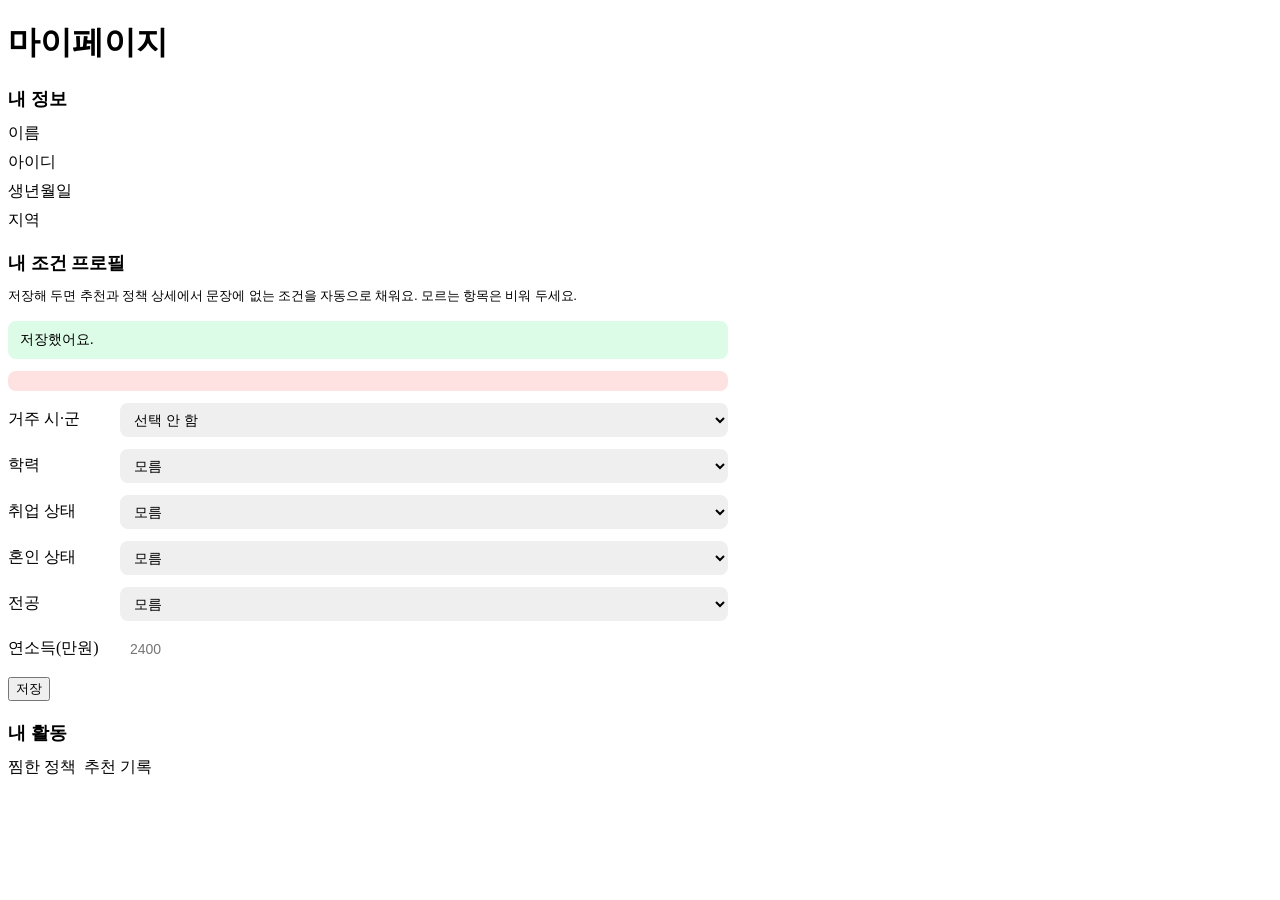
==== src/main/resources/templates/mypage/index.html @ e2826349 "feat: 마이페이지 + 내 조건 프로필 저장 (/mypage, /mypage/profile)" ====
<!DOCTYPE html>
<html lang="ko" xmlns:th="http://www.thymeleaf.org">
<head>
    <meta charset="UTF-8">
    <title>마이페이지 | YouthCompass</title>
    <th:block th:replace="~{fragments/layout :: assets}"></th:block>
    <style>
        .mypage { display: grid; gap: 20px; max-width: 720px; }
        .mypage h2 { margin: 0 0 12px; font-size: 18px; }
        .info { display: grid; grid-template-columns: 100px 1fr; gap: 8px 12px; margin: 0; }
        .info dt { color: var(--color-muted); }
        .info dd { margin: 0; }
        .help { color: var(--color-muted); font-size: 13px; margin: 0 0 16px; }
        .form-row { display: grid; grid-template-columns: 100px 1fr; align-items: center; gap: 12px; margin-bottom: 12px; }
        .form-row select, .form-row input {
            padding: 8px 10px; border: 1px solid var(--color-border); border-radius: 8px; font-size: 14px;
        }
        .notice { padding: 10px 12px; border-radius: 8px; font-size: 14px; margin-bottom: 12px; }
        .notice-ok { background: #dcfce7; color: var(--color-ok); }
        .notice-error { background: #fee2e2; color: var(--color-no); }
        .links { display: flex; gap: 8px; flex-wrap: wrap; }
    </style>
</head>
<body>
<header th:replace="~{fragments/layout :: header}"></header>

<main class="container page">
    <h1>마이페이지</h1>

    <div class="mypage">

        <!-- 내 정보 -->
        <section class="card">
            <h2>내 정보</h2>
            <dl class="info">
                <dt>이름</dt>
                <dd th:text="${member.memberName}"></dd>
                <dt>아이디</dt>
                <dd th:text="${member.memberLoginId}"></dd>
                <dt>생년월일</dt>
                <dd th:text="${member.memberBirth} ?: '-'"></dd>
                <dt>지역</dt>
                <dd th:text="${regionName} ?: '-'"></dd>
            </dl>
        </section>

        <!-- 내 조건 프로필 -->
        <section class="card">
            <h2>내 조건 프로필</h2>
            <p class="help">저장해 두면 추천과 정책 상세에서 문장에 없는 조건을 자동으로 채워요. 모르는 항목은 비워 두세요.</p>

            <div th:if="${profileSaved}" class="notice notice-ok">저장했어요.</div>
            <div th:if="${profileError}" class="notice notice-error" th:text="${profileError}"></div>

            <form th:action="@{/mypage/profile}" th:object="${profileForm}" method="post">

                <div class="form-row">
                    <label for="sigunguCode">거주 시·군</label>
                    <select th:field="*{sigunguCode}">
                        <option value="">선택 안 함</option>
                        <optgroup th:each="g : ${sigunguGroups}" th:label="${g.sidoName()}">
                            <option th:each="u : ${g.units()}"
                                    th:value="${u.unitCode()}"
                                    th:text="${u.unitName()}"></option>
                        </optgroup>
                    </select>
                </div>

                <div class="form-row">
                    <label for="school">학력</label>
                    <select th:field="*{school}">
                        <option value="">모름</option>
                        <option th:each="o : ${schoolOptions}" th:value="${o}" th:text="${o.description}"></option>
                    </select>
                </div>

                <div class="form-row">
                    <label for="job">취업 상태</label>
                    <select th:field="*{job}">
                        <option value="">모름</option>
                        <option th:each="o : ${jobOptions}" th:value="${o}" th:text="${o.description}"></option>
                    </select>
                </div>

                <div class="form-row">
                    <label for="marriage">혼인 상태</label>
                    <select th:field="*{marriage}">
                        <option value="">모름</option>
                        <option th:each="o : ${marriageOptions}" th:value="${o}" th:text="${o.description}"></option>
                    </select>
                </div>

                <div class="form-row">
                    <label for="major">전공</label>
                    <select th:field="*{major}">
                        <option value="">모름</option>
                        <option th:each="o : ${majorOptions}" th:value="${o}" th:text="${o.description}"></option>
                    </select>
                </div>

                <div class="form-row">
                    <label for="annualIncome">연소득(만원)</label>
                    <input type="number" min="0" th:field="*{annualIncome}" placeholder="2400">
                </div>

                <button type="submit" class="btn btn-primary">저장</button>
            </form>
        </section>

        <!-- 내 활동 (찜·추천 기록 화면은 친구 담당, 여기서는 링크만) -->
        <section class="card">
            <h2>내 활동</h2>
            <div class="links">
                <a class="btn" th:href="@{/mypage/bookmarks}">찜한 정책</a>
                <a class="btn" th:href="@{/mypage/history}">추천 기록</a>
            </div>
        </section>

    </div>
</main>

<footer th:replace="~{fragments/layout :: footer}"></footer>
</body>
</html>
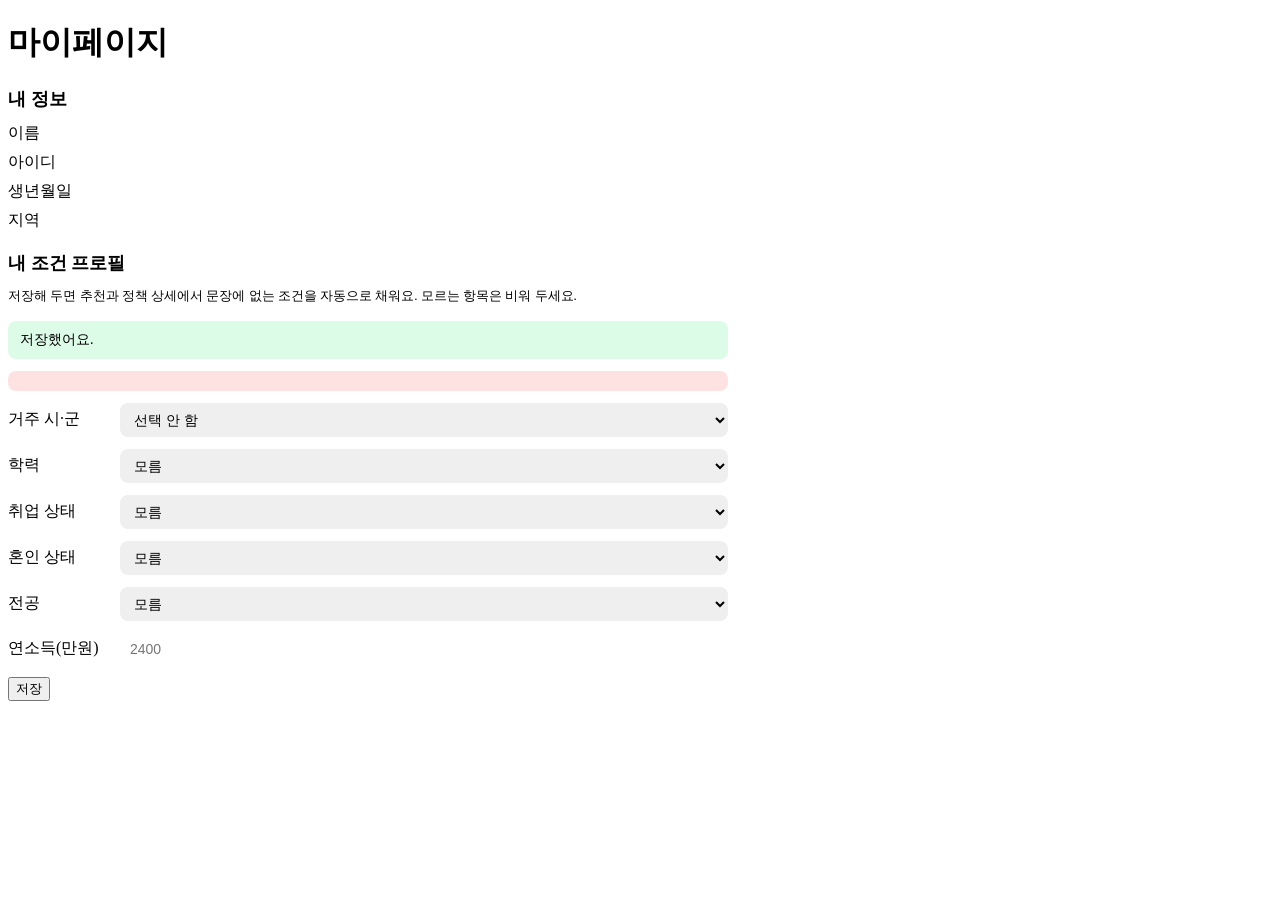
==== commit a1925bb5: "feat: 찜한 정책·추천 기록 링크를 상단 바로 이동 (마이페이지 내 활동 카드 제거) Co-Authored-By: Claude Opus 5.5 <noreply@anthropic" ====
--- a/src/main/resources/templates/mypage/index.html
+++ b/src/main/resources/templates/mypage/index.html
@@ -18,7 +18,6 @@
         .notice { padding: 10px 12px; border-radius: 8px; font-size: 14px; margin-bottom: 12px; }
         .notice-ok { background: #dcfce7; color: var(--color-ok); }
         .notice-error { background: #fee2e2; color: var(--color-no); }
-        .links { display: flex; gap: 8px; flex-wrap: wrap; }
     </style>
 </head>
 <body>
@@ -107,15 +106,6 @@
             </form>
         </section>
 
-        <!-- 내 활동 (찜·추천 기록 화면은 친구 담당, 여기서는 링크만) -->
-        <section class="card">
-            <h2>내 활동</h2>
-            <div class="links">
-                <a class="btn" th:href="@{/mypage/bookmarks}">찜한 정책</a>
-                <a class="btn" th:href="@{/mypage/history}">추천 기록</a>
-            </div>
-        </section>
-
     </div>
 </main>
 
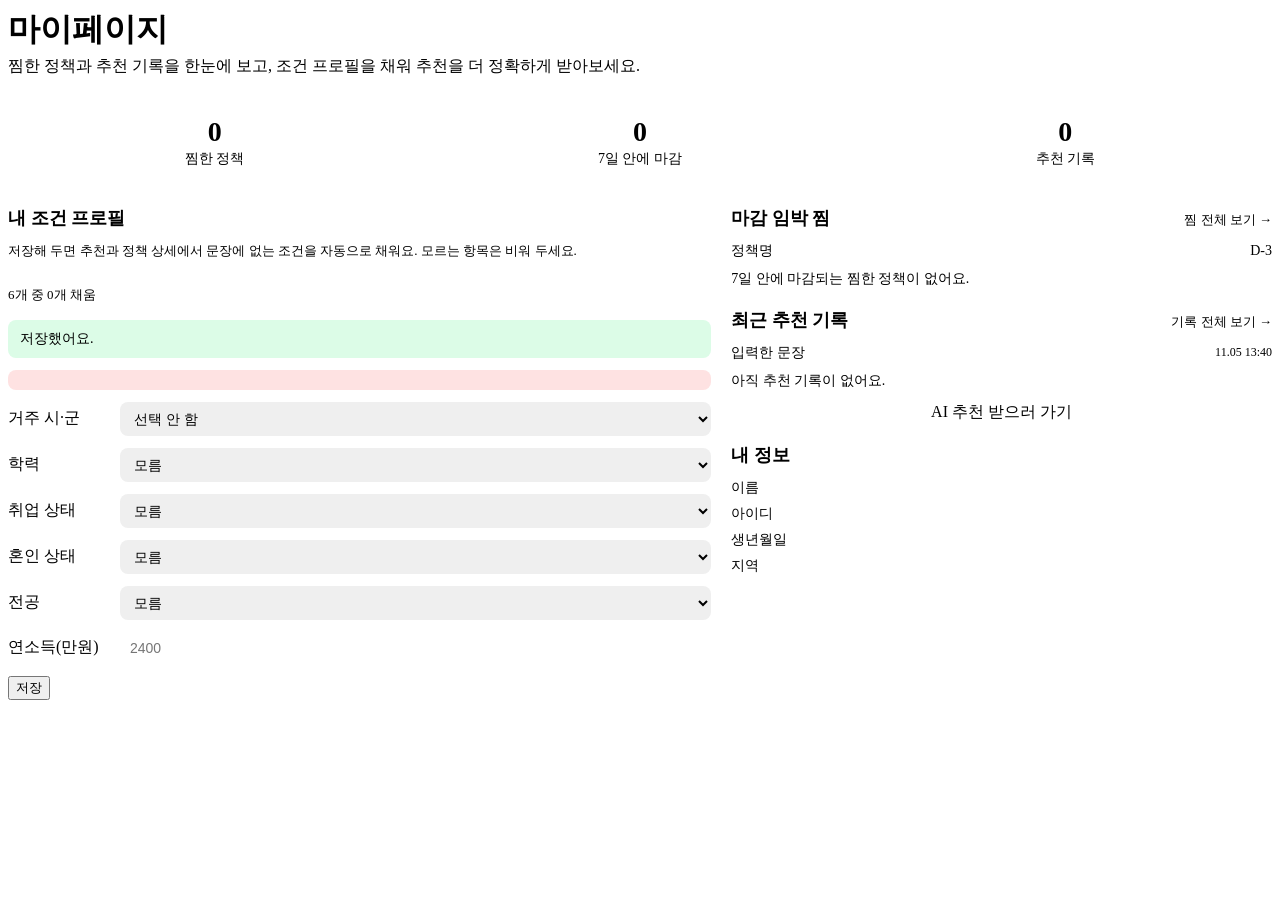
==== commit a518ceb9: "feat: 마이페이지에 내 활동 요약 추가 (찜·7일 내 마감·추천 기록 수, 마감 임박 찜, 최근 추천 기록) - 상단 요약 3칸: 찜한 정책 / 7일 안에 마감 / 추천 기록 " ====
--- a/src/main/resources/templates/mypage/index.html
+++ b/src/main/resources/templates/mypage/index.html
@@ -5,12 +5,33 @@
     <title>마이페이지 | YouthCompass</title>
     <th:block th:replace="~{fragments/layout :: assets}"></th:block>
     <style>
-        .mypage { display: grid; gap: 20px; max-width: 720px; }
+        .greeting { margin: 0 0 4px; }
+        .greeting-sub { margin: 0 0 20px; color: var(--color-muted); }
+
+        /* 요약 숫자 3칸 (누르면 각 목록으로) */
+        .stats { display: grid; grid-template-columns: repeat(3, 1fr); gap: 12px; margin-bottom: 20px; }
+        .stat { display: block; color: var(--color-text); text-align: center; padding: 18px 12px; }
+        .stat:hover { text-decoration: none; box-shadow: 0 6px 20px rgba(0, 0, 0, 0.12); }
+        .stat .num { display: block; font-size: 28px; font-weight: 700; color: var(--color-primary); line-height: 1.2; }
+        .stat .num.warn { color: var(--color-unknown); }
+        .stat .label { color: var(--color-muted); font-size: 14px; }
+
+        /* 왼쪽: 조건 프로필 / 오른쪽: 활동·내 정보 */
+        .mypage { display: grid; grid-template-columns: 1.3fr 1fr; gap: 20px; align-items: start; }
+        .side { display: grid; gap: 20px; }
         .mypage h2 { margin: 0 0 12px; font-size: 18px; }
-        .info { display: grid; grid-template-columns: 100px 1fr; gap: 8px 12px; margin: 0; }
+        .section-head { display: flex; justify-content: space-between; align-items: baseline; }
+        .section-head a { font-size: 13px; }
+
+        .info { display: grid; grid-template-columns: 90px 1fr; gap: 8px 12px; margin: 0; font-size: 14px; }
         .info dt { color: var(--color-muted); }
         .info dd { margin: 0; }
-        .help { color: var(--color-muted); font-size: 13px; margin: 0 0 16px; }
+
+        .help { color: var(--color-muted); font-size: 13px; margin: 0 0 12px; }
+        .progress { height: 8px; background: var(--color-border); border-radius: 999px; overflow: hidden; margin: 0 0 6px; }
+        .progress .bar { height: 100%; background: var(--color-primary); }
+        .progress-text { font-size: 13px; color: var(--color-muted); margin: 0 0 16px; }
+
         .form-row { display: grid; grid-template-columns: 100px 1fr; align-items: center; gap: 12px; margin-bottom: 12px; }
         .form-row select, .form-row input {
             padding: 8px 10px; border: 1px solid var(--color-border); border-radius: 8px; font-size: 14px;
@@ -18,35 +39,61 @@
         .notice { padding: 10px 12px; border-radius: 8px; font-size: 14px; margin-bottom: 12px; }
         .notice-ok { background: #dcfce7; color: var(--color-ok); }
         .notice-error { background: #fee2e2; color: var(--color-no); }
+
+        /* 요약 목록 (마감 임박 찜·최근 추천 기록) */
+        .mini-list { list-style: none; margin: 0; padding: 0; }
+        .mini-list li { display: flex; justify-content: space-between; align-items: center; gap: 8px;
+            padding: 10px 0; border-top: 1px solid var(--color-border); font-size: 14px; }
+        .mini-list li:first-child { border-top: none; padding-top: 0; }
+        .mini-list .title { flex: 1; overflow: hidden; text-overflow: ellipsis; white-space: nowrap; color: var(--color-text); }
+        .mini-list .date { color: var(--color-muted); font-size: 12px; white-space: nowrap; }
+        .empty { color: var(--color-muted); font-size: 14px; margin: 0; }
+        .cta { display: block; text-align: center; margin-top: 12px; }
+
+        @media (max-width: 760px) {
+            .mypage { grid-template-columns: 1fr; }
+            .stats { gap: 8px; }
+            .stat .num { font-size: 22px; }
+            .stat .label { font-size: 12px; }
+        }
     </style>
 </head>
 <body>
 <header th:replace="~{fragments/layout :: header}"></header>
 
 <main class="container page">
-    <h1>마이페이지</h1>
+    <h1 class="greeting" th:text="${member.memberName} + '님의 마이페이지'">마이페이지</h1>
+    <p class="greeting-sub">찜한 정책과 추천 기록을 한눈에 보고, 조건 프로필을 채워 추천을 더 정확하게 받아보세요.</p>
+
+    <!-- 요약 숫자 -->
+    <div class="stats">
+        <a class="card stat" th:href="@{/mypage/bookmarks}">
+            <span class="num" th:text="${bookmarkCount}">0</span>
+            <span class="label">찜한 정책</span>
+        </a>
+        <a class="card stat" th:href="@{/mypage/bookmarks}">
+            <span class="num" th:classappend="${closingSoonCount > 0} ? 'warn'" th:text="${closingSoonCount}">0</span>
+            <span class="label">7일 안에 마감</span>
+        </a>
+        <a class="card stat" th:href="@{/mypage/history}">
+            <span class="num" th:text="${historyCount}">0</span>
+            <span class="label">추천 기록</span>
+        </a>
+    </div>
 
     <div class="mypage">
 
-        <!-- 내 정보 -->
-        <section class="card">
-            <h2>내 정보</h2>
-            <dl class="info">
-                <dt>이름</dt>
-                <dd th:text="${member.memberName}"></dd>
-                <dt>아이디</dt>
-                <dd th:text="${member.memberLoginId}"></dd>
-                <dt>생년월일</dt>
-                <dd th:text="${member.memberBirth} ?: '-'"></dd>
-                <dt>지역</dt>
-                <dd th:text="${regionName} ?: '-'"></dd>
-            </dl>
-        </section>
-
-        <!-- 내 조건 프로필 -->
+        <!-- 왼쪽: 내 조건 프로필 -->
         <section class="card">
             <h2>내 조건 프로필</h2>
             <p class="help">저장해 두면 추천과 정책 상세에서 문장에 없는 조건을 자동으로 채워요. 모르는 항목은 비워 두세요.</p>
+
+            <!-- 채운 정도: 많이 채울수록 "확인 필요" 조건이 줄어듦 -->
+            <div class="progress">
+                <div class="bar" th:style="'width:' + ${profileForm.filledCount() * 100 / profileTotal} + '%'"></div>
+            </div>
+            <p class="progress-text"
+               th:text="${profileTotal} + '개 중 ' + ${profileForm.filledCount()} + '개 채움 · 많이 채울수록 확인 필요 조건이 줄어요'">6개 중 0개 채움</p>
 
             <div th:if="${profileSaved}" class="notice notice-ok">저장했어요.</div>
             <div th:if="${profileError}" class="notice notice-error" th:text="${profileError}"></div>
@@ -106,9 +153,60 @@
             </form>
         </section>
 
+        <!-- 오른쪽: 내 활동 + 내 정보 -->
+        <div class="side">
+
+            <!-- 7일 안에 마감되는 찜 (마감 가까운 순) -->
+            <section class="card">
+                <div class="section-head">
+                    <h2>마감 임박 찜</h2>
+                    <a th:href="@{/mypage/bookmarks}">찜 전체 보기 →</a>
+                </div>
+                <ul class="mini-list" th:if="${!#lists.isEmpty(closingSoon)}">
+                    <li th:each="p : ${closingSoon}">
+                        <a class="title" th:href="@{/policies/{id}(id=${p.policyId})}" th:text="${p.policyName}">정책명</a>
+                        <span class="badge badge-unknown" th:text="${p.deadlineLabel}">D-3</span>
+                    </li>
+                </ul>
+                <p class="empty" th:if="${#lists.isEmpty(closingSoon)}">7일 안에 마감되는 찜한 정책이 없어요.</p>
+            </section>
+
+            <!-- 최근 추천 기록 -->
+            <section class="card">
+                <div class="section-head">
+                    <h2>최근 추천 기록</h2>
+                    <a th:href="@{/mypage/history}">기록 전체 보기 →</a>
+                </div>
+                <ul class="mini-list" th:if="${!#lists.isEmpty(recentHistories)}">
+                    <li th:each="h : ${recentHistories}">
+                        <a class="title" th:href="@{/mypage/history/{id}(id=${h.historyId})}"
+                           th:text="${h.sentence != null} ? ${h.sentence} : '(입력 문장 없음)'">입력한 문장</a>
+                        <span class="date" th:text="${#temporals.format(h.createdAt, 'MM.dd HH:mm')}">11.05 13:40</span>
+                    </li>
+                </ul>
+                <p class="empty" th:if="${#lists.isEmpty(recentHistories)}">아직 추천 기록이 없어요.</p>
+                <a class="btn btn-primary cta" th:href="@{/policy/recommend}">AI 추천 받으러 가기</a>
+            </section>
+
+            <!-- 내 정보 -->
+            <section class="card">
+                <h2>내 정보</h2>
+                <dl class="info">
+                    <dt>이름</dt>
+                    <dd th:text="${member.memberName}"></dd>
+                    <dt>아이디</dt>
+                    <dd th:text="${member.memberLoginId}"></dd>
+                    <dt>생년월일</dt>
+                    <dd th:text="${member.memberBirth} ?: '-'"></dd>
+                    <dt>지역</dt>
+                    <dd th:text="${regionName} ?: '-'"></dd>
+                </dl>
+            </section>
+        </div>
+
     </div>
 </main>
 
 <footer th:replace="~{fragments/layout :: footer}"></footer>
 </body>
-</html>+</html>
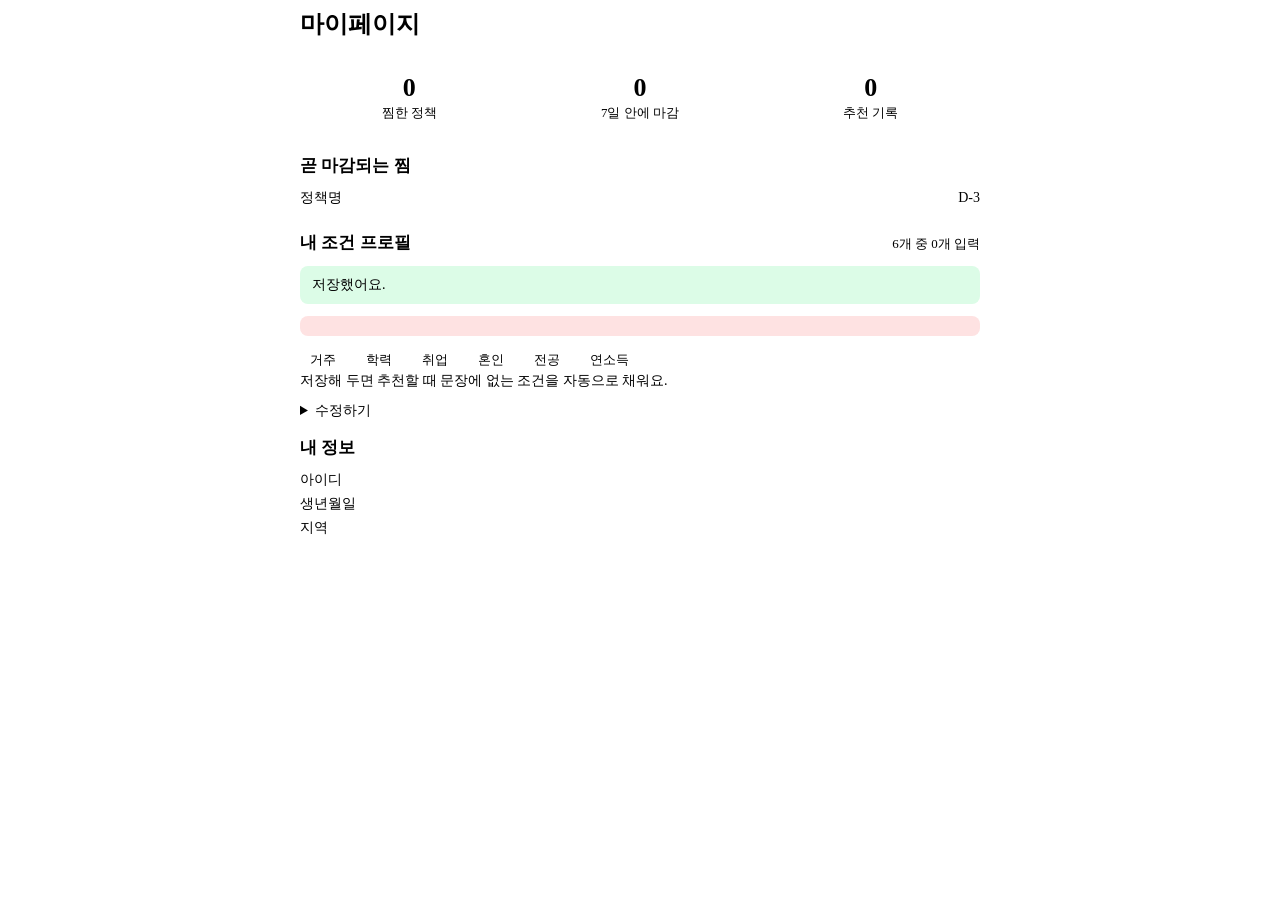
==== commit e269c956: "refactor: 마이페이지 단순화(1단·접는 프로필 폼) + 휴대폰 화면 대응 - 마이페이지: 요약 3칸 → 곧 마감되는 찜(있을 때만) → 조건 프로필 → 내 정보 1단 배치 " ====
--- a/src/main/resources/templates/mypage/index.html
+++ b/src/main/resources/templates/mypage/index.html
@@ -5,56 +5,61 @@
     <title>마이페이지 | YouthCompass</title>
     <th:block th:replace="~{fragments/layout :: assets}"></th:block>
     <style>
-        .greeting { margin: 0 0 4px; }
-        .greeting-sub { margin: 0 0 20px; color: var(--color-muted); }
-
-        /* 요약 숫자 3칸 (누르면 각 목록으로) */
-        .stats { display: grid; grid-template-columns: repeat(3, 1fr); gap: 12px; margin-bottom: 20px; }
-        .stat { display: block; color: var(--color-text); text-align: center; padding: 18px 12px; }
+        /* 1단 배치 (넓은 화면에서도 가운데 한 줄) */
+        .mypage { max-width: 680px; margin: 0 auto; display: grid; gap: 16px; }
+        .mypage h1 { margin: 0; font-size: 24px; }
+        .mypage h2 { margin: 0 0 12px; font-size: 17px; }
+
+        /* 요약 3칸 (누르면 각 목록으로) */
+        .stats { display: grid; grid-template-columns: repeat(3, 1fr); gap: 12px; }
+        .stat { display: block; color: var(--color-text); text-align: center; padding: 16px 8px; }
         .stat:hover { text-decoration: none; box-shadow: 0 6px 20px rgba(0, 0, 0, 0.12); }
-        .stat .num { display: block; font-size: 28px; font-weight: 700; color: var(--color-primary); line-height: 1.2; }
+        .stat .num { display: block; font-size: 26px; font-weight: 700; color: var(--color-primary); line-height: 1.2; }
         .stat .num.warn { color: var(--color-unknown); }
-        .stat .label { color: var(--color-muted); font-size: 14px; }
-
-        /* 왼쪽: 조건 프로필 / 오른쪽: 활동·내 정보 */
-        .mypage { display: grid; grid-template-columns: 1.3fr 1fr; gap: 20px; align-items: start; }
-        .side { display: grid; gap: 20px; }
-        .mypage h2 { margin: 0 0 12px; font-size: 18px; }
-        .section-head { display: flex; justify-content: space-between; align-items: baseline; }
-        .section-head a { font-size: 13px; }
-
-        .info { display: grid; grid-template-columns: 90px 1fr; gap: 8px 12px; margin: 0; font-size: 14px; }
-        .info dt { color: var(--color-muted); }
-        .info dd { margin: 0; }
-
-        .help { color: var(--color-muted); font-size: 13px; margin: 0 0 12px; }
-        .progress { height: 8px; background: var(--color-border); border-radius: 999px; overflow: hidden; margin: 0 0 6px; }
-        .progress .bar { height: 100%; background: var(--color-primary); }
-        .progress-text { font-size: 13px; color: var(--color-muted); margin: 0 0 16px; }
-
-        .form-row { display: grid; grid-template-columns: 100px 1fr; align-items: center; gap: 12px; margin-bottom: 12px; }
+        .stat .label { color: var(--color-muted); font-size: 13px; }
+
+        /* 마감 임박 찜 */
+        .mini-list { list-style: none; margin: 0; padding: 0; }
+        .mini-list li { display: flex; align-items: center; gap: 8px; padding: 8px 0;
+            border-top: 1px solid var(--color-border); font-size: 14px; }
+        .mini-list li:first-child { border-top: none; padding-top: 0; }
+        .mini-list a { flex: 1; min-width: 0; overflow: hidden; text-overflow: ellipsis; white-space: nowrap; color: var(--color-text); }
+
+        /* 조건 프로필: 저장된 값 칩 + 접는 수정 폼 */
+        .section-head { display: flex; justify-content: space-between; align-items: baseline; gap: 8px; }
+        .count { color: var(--color-muted); font-size: 13px; }
+        .chips { display: flex; flex-wrap: wrap; gap: 6px; }
+        .chip { background: var(--color-bg); border: 1px solid var(--color-border); border-radius: 999px;
+            padding: 3px 10px; font-size: 13px; }
+        .chip .k { color: var(--color-muted); margin-right: 4px; }
+        .empty { color: var(--color-muted); font-size: 14px; margin: 0; }
+        details { margin-top: 12px; }
+        summary { color: var(--color-primary); cursor: pointer; font-size: 14px; }
+        details form { margin-top: 12px; }
+
+        .form-row { display: grid; grid-template-columns: 96px minmax(0, 1fr); align-items: center; gap: 10px; margin-bottom: 10px; }
+        .form-row label { font-size: 14px; }
         .form-row select, .form-row input {
-            padding: 8px 10px; border: 1px solid var(--color-border); border-radius: 8px; font-size: 14px;
+            width: 100%; min-width: 0; padding: 8px 10px;
+            border: 1px solid var(--color-border); border-radius: 8px; font-size: 14px; background: #fff;
         }
         .notice { padding: 10px 12px; border-radius: 8px; font-size: 14px; margin-bottom: 12px; }
         .notice-ok { background: #dcfce7; color: var(--color-ok); }
         .notice-error { background: #fee2e2; color: var(--color-no); }
 
-        /* 요약 목록 (마감 임박 찜·최근 추천 기록) */
-        .mini-list { list-style: none; margin: 0; padding: 0; }
-        .mini-list li { display: flex; justify-content: space-between; align-items: center; gap: 8px;
-            padding: 10px 0; border-top: 1px solid var(--color-border); font-size: 14px; }
-        .mini-list li:first-child { border-top: none; padding-top: 0; }
-        .mini-list .title { flex: 1; overflow: hidden; text-overflow: ellipsis; white-space: nowrap; color: var(--color-text); }
-        .mini-list .date { color: var(--color-muted); font-size: 12px; white-space: nowrap; }
-        .empty { color: var(--color-muted); font-size: 14px; margin: 0; }
-        .cta { display: block; text-align: center; margin-top: 12px; }
-
-        @media (max-width: 760px) {
-            .mypage { grid-template-columns: 1fr; }
+        /* 내 정보 */
+        .info { display: grid; grid-template-columns: 80px minmax(0, 1fr); gap: 6px 12px; margin: 0; font-size: 14px; }
+        .info dt { color: var(--color-muted); }
+        .info dd { margin: 0; overflow-wrap: anywhere; }
+
+        /* 휴대폰: 폼 라벨을 입력칸 위로, 요약 칸 작게 */
+        @media (max-width: 520px) {
             .stats { gap: 8px; }
+            .stat { padding: 12px 4px; }
             .stat .num { font-size: 22px; }
             .stat .label { font-size: 12px; }
+            .form-row { grid-template-columns: 1fr; gap: 4px; }
+            .form-row button, details .btn-primary { width: 100%; }
         }
     </style>
 </head>
@@ -62,147 +67,130 @@
 <header th:replace="~{fragments/layout :: header}"></header>
 
 <main class="container page">
-    <h1 class="greeting" th:text="${member.memberName} + '님의 마이페이지'">마이페이지</h1>
-    <p class="greeting-sub">찜한 정책과 추천 기록을 한눈에 보고, 조건 프로필을 채워 추천을 더 정확하게 받아보세요.</p>
-
-    <!-- 요약 숫자 -->
-    <div class="stats">
-        <a class="card stat" th:href="@{/mypage/bookmarks}">
-            <span class="num" th:text="${bookmarkCount}">0</span>
-            <span class="label">찜한 정책</span>
-        </a>
-        <a class="card stat" th:href="@{/mypage/bookmarks}">
-            <span class="num" th:classappend="${closingSoonCount > 0} ? 'warn'" th:text="${closingSoonCount}">0</span>
-            <span class="label">7일 안에 마감</span>
-        </a>
-        <a class="card stat" th:href="@{/mypage/history}">
-            <span class="num" th:text="${historyCount}">0</span>
-            <span class="label">추천 기록</span>
-        </a>
-    </div>
-
     <div class="mypage">
 
-        <!-- 왼쪽: 내 조건 프로필 -->
+        <h1 th:text="${member.memberName} + '님'">마이페이지</h1>
+
+        <!-- 요약 -->
+        <div class="stats">
+            <a class="card stat" th:href="@{/mypage/bookmarks}">
+                <span class="num" th:text="${bookmarkCount}">0</span>
+                <span class="label">찜한 정책</span>
+            </a>
+            <a class="card stat" th:href="@{/mypage/bookmarks}">
+                <span class="num" th:classappend="${closingSoonCount > 0} ? 'warn'" th:text="${closingSoonCount}">0</span>
+                <span class="label">7일 안에 마감</span>
+            </a>
+            <a class="card stat" th:href="@{/mypage/history}">
+                <span class="num" th:text="${historyCount}">0</span>
+                <span class="label">추천 기록</span>
+            </a>
+        </div>
+
+        <!-- 마감 임박 찜 (있을 때만, 마감 가까운 순 3개) -->
+        <section class="card" th:if="${!#lists.isEmpty(closingSoon)}">
+            <h2>곧 마감되는 찜</h2>
+            <ul class="mini-list">
+                <li th:each="p : ${closingSoon}">
+                    <a th:href="@{/policies/{id}(id=${p.policyId})}" th:text="${p.policyName}">정책명</a>
+                    <span class="badge badge-unknown" th:text="${p.deadlineLabel}">D-3</span>
+                </li>
+            </ul>
+        </section>
+
+        <!-- 내 조건 프로필: 평소엔 저장된 값만, 수정하기를 누르면 폼 -->
         <section class="card">
-            <h2>내 조건 프로필</h2>
-            <p class="help">저장해 두면 추천과 정책 상세에서 문장에 없는 조건을 자동으로 채워요. 모르는 항목은 비워 두세요.</p>
-
-            <!-- 채운 정도: 많이 채울수록 "확인 필요" 조건이 줄어듦 -->
-            <div class="progress">
-                <div class="bar" th:style="'width:' + ${profileForm.filledCount() * 100 / profileTotal} + '%'"></div>
+            <div class="section-head">
+                <h2>내 조건 프로필</h2>
+                <span class="count" th:text="${profileTotal} + '개 중 ' + ${profileForm.filledCount()} + '개 입력'">6개 중 0개 입력</span>
             </div>
-            <p class="progress-text"
-               th:text="${profileTotal} + '개 중 ' + ${profileForm.filledCount()} + '개 채움 · 많이 채울수록 확인 필요 조건이 줄어요'">6개 중 0개 채움</p>
 
             <div th:if="${profileSaved}" class="notice notice-ok">저장했어요.</div>
             <div th:if="${profileError}" class="notice notice-error" th:text="${profileError}"></div>
 
-            <form th:action="@{/mypage/profile}" th:object="${profileForm}" method="post">
-
-                <div class="form-row">
-                    <label for="sigunguCode">거주 시·군</label>
-                    <select th:field="*{sigunguCode}">
-                        <option value="">선택 안 함</option>
-                        <optgroup th:each="g : ${sigunguGroups}" th:label="${g.sidoName()}">
-                            <option th:each="u : ${g.units()}"
-                                    th:value="${u.unitCode()}"
-                                    th:text="${u.unitName()}"></option>
-                        </optgroup>
-                    </select>
-                </div>
-
-                <div class="form-row">
-                    <label for="school">학력</label>
-                    <select th:field="*{school}">
-                        <option value="">모름</option>
-                        <option th:each="o : ${schoolOptions}" th:value="${o}" th:text="${o.description}"></option>
-                    </select>
-                </div>
-
-                <div class="form-row">
-                    <label for="job">취업 상태</label>
-                    <select th:field="*{job}">
-                        <option value="">모름</option>
-                        <option th:each="o : ${jobOptions}" th:value="${o}" th:text="${o.description}"></option>
-                    </select>
-                </div>
-
-                <div class="form-row">
-                    <label for="marriage">혼인 상태</label>
-                    <select th:field="*{marriage}">
-                        <option value="">모름</option>
-                        <option th:each="o : ${marriageOptions}" th:value="${o}" th:text="${o.description}"></option>
-                    </select>
-                </div>
-
-                <div class="form-row">
-                    <label for="major">전공</label>
-                    <select th:field="*{major}">
-                        <option value="">모름</option>
-                        <option th:each="o : ${majorOptions}" th:value="${o}" th:text="${o.description}"></option>
-                    </select>
-                </div>
-
-                <div class="form-row">
-                    <label for="annualIncome">연소득(만원)</label>
-                    <input type="number" min="0" th:field="*{annualIncome}" placeholder="2400">
-                </div>
-
-                <button type="submit" class="btn btn-primary">저장</button>
-            </form>
+            <div class="chips" th:if="${profileForm.filledCount() > 0}">
+                <span class="chip" th:if="${sigunguName}"><span class="k">거주</span><b th:text="${sigunguName}"></b></span>
+                <span class="chip" th:if="${profileForm.school}"><span class="k">학력</span><b th:text="${profileForm.school.description}"></b></span>
+                <span class="chip" th:if="${profileForm.job}"><span class="k">취업</span><b th:text="${profileForm.job.description}"></b></span>
+                <span class="chip" th:if="${profileForm.marriage}"><span class="k">혼인</span><b th:text="${profileForm.marriage.description}"></b></span>
+                <span class="chip" th:if="${profileForm.major}"><span class="k">전공</span><b th:text="${profileForm.major.description}"></b></span>
+                <span class="chip" th:if="${profileForm.annualIncome != null}"><span class="k">연소득</span><b th:text="${#numbers.formatInteger(profileForm.annualIncome, 1, 'COMMA')} + '만원'"></b></span>
+            </div>
+            <p class="empty" th:if="${profileForm.filledCount() == 0}">
+                저장해 두면 추천할 때 문장에 없는 조건을 자동으로 채워요.
+            </p>
+
+            <!-- 아무것도 안 채웠거나 입력 오류가 있으면 펼친 채로 -->
+            <details th:open="${profileForm.filledCount() == 0 or profileError != null}">
+                <summary th:text="${profileForm.filledCount() == 0} ? '입력하기' : '수정하기'">수정하기</summary>
+
+                <form th:action="@{/mypage/profile}" th:object="${profileForm}" method="post">
+                    <div class="form-row">
+                        <label for="sigunguCode">거주 시·군</label>
+                        <select th:field="*{sigunguCode}">
+                            <option value="">선택 안 함</option>
+                            <optgroup th:each="g : ${sigunguGroups}" th:label="${g.sidoName()}">
+                                <option th:each="u : ${g.units()}"
+                                        th:value="${u.unitCode()}"
+                                        th:text="${u.unitName()}"></option>
+                            </optgroup>
+                        </select>
+                    </div>
+
+                    <div class="form-row">
+                        <label for="school">학력</label>
+                        <select th:field="*{school}">
+                            <option value="">모름</option>
+                            <option th:each="o : ${schoolOptions}" th:value="${o}" th:text="${o.description}"></option>
+                        </select>
+                    </div>
+
+                    <div class="form-row">
+                        <label for="job">취업 상태</label>
+                        <select th:field="*{job}">
+                            <option value="">모름</option>
+                            <option th:each="o : ${jobOptions}" th:value="${o}" th:text="${o.description}"></option>
+                        </select>
+                    </div>
+
+                    <div class="form-row">
+                        <label for="marriage">혼인 상태</label>
+                        <select th:field="*{marriage}">
+                            <option value="">모름</option>
+                            <option th:each="o : ${marriageOptions}" th:value="${o}" th:text="${o.description}"></option>
+                        </select>
+                    </div>
+
+                    <div class="form-row">
+                        <label for="major">전공</label>
+                        <select th:field="*{major}">
+                            <option value="">모름</option>
+                            <option th:each="o : ${majorOptions}" th:value="${o}" th:text="${o.description}"></option>
+                        </select>
+                    </div>
+
+                    <div class="form-row">
+                        <label for="annualIncome">연소득(만원)</label>
+                        <input type="number" min="0" th:field="*{annualIncome}" placeholder="2400">
+                    </div>
+
+                    <button type="submit" class="btn btn-primary">저장</button>
+                </form>
+            </details>
         </section>
 
-        <!-- 오른쪽: 내 활동 + 내 정보 -->
-        <div class="side">
-
-            <!-- 7일 안에 마감되는 찜 (마감 가까운 순) -->
-            <section class="card">
-                <div class="section-head">
-                    <h2>마감 임박 찜</h2>
-                    <a th:href="@{/mypage/bookmarks}">찜 전체 보기 →</a>
-                </div>
-                <ul class="mini-list" th:if="${!#lists.isEmpty(closingSoon)}">
-                    <li th:each="p : ${closingSoon}">
-                        <a class="title" th:href="@{/policies/{id}(id=${p.policyId})}" th:text="${p.policyName}">정책명</a>
-                        <span class="badge badge-unknown" th:text="${p.deadlineLabel}">D-3</span>
-                    </li>
-                </ul>
-                <p class="empty" th:if="${#lists.isEmpty(closingSoon)}">7일 안에 마감되는 찜한 정책이 없어요.</p>
-            </section>
-
-            <!-- 최근 추천 기록 -->
-            <section class="card">
-                <div class="section-head">
-                    <h2>최근 추천 기록</h2>
-                    <a th:href="@{/mypage/history}">기록 전체 보기 →</a>
-                </div>
-                <ul class="mini-list" th:if="${!#lists.isEmpty(recentHistories)}">
-                    <li th:each="h : ${recentHistories}">
-                        <a class="title" th:href="@{/mypage/history/{id}(id=${h.historyId})}"
-                           th:text="${h.sentence != null} ? ${h.sentence} : '(입력 문장 없음)'">입력한 문장</a>
-                        <span class="date" th:text="${#temporals.format(h.createdAt, 'MM.dd HH:mm')}">11.05 13:40</span>
-                    </li>
-                </ul>
-                <p class="empty" th:if="${#lists.isEmpty(recentHistories)}">아직 추천 기록이 없어요.</p>
-                <a class="btn btn-primary cta" th:href="@{/policy/recommend}">AI 추천 받으러 가기</a>
-            </section>
-
-            <!-- 내 정보 -->
-            <section class="card">
-                <h2>내 정보</h2>
-                <dl class="info">
-                    <dt>이름</dt>
-                    <dd th:text="${member.memberName}"></dd>
-                    <dt>아이디</dt>
-                    <dd th:text="${member.memberLoginId}"></dd>
-                    <dt>생년월일</dt>
-                    <dd th:text="${member.memberBirth} ?: '-'"></dd>
-                    <dt>지역</dt>
-                    <dd th:text="${regionName} ?: '-'"></dd>
-                </dl>
-            </section>
-        </div>
+        <!-- 내 정보 -->
+        <section class="card">
+            <h2>내 정보</h2>
+            <dl class="info">
+                <dt>아이디</dt>
+                <dd th:text="${member.memberLoginId}"></dd>
+                <dt>생년월일</dt>
+                <dd th:text="${member.memberBirth} ?: '-'"></dd>
+                <dt>지역</dt>
+                <dd th:text="${regionName} ?: '-'"></dd>
+            </dl>
+        </section>
 
     </div>
 </main>
